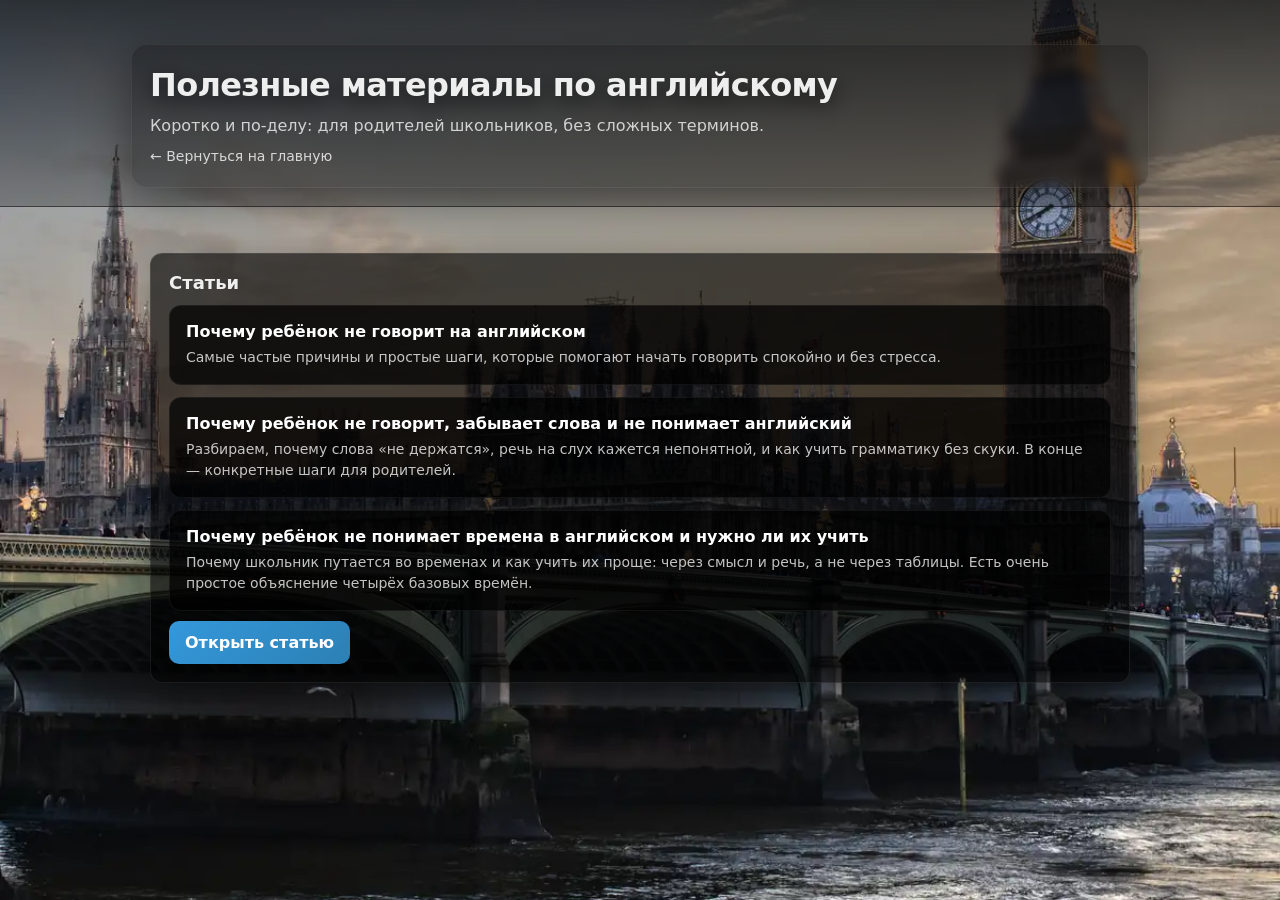
==== articles/index.html @ 31bdec74 "add articles and AI English Tutor frontend" ====
<!DOCTYPE html>
<html lang="ru">
<head>
  <meta charset="UTF-8" />
  <meta name="viewport" content="width=device-width, initial-scale=1.0" />
  <title>Полезные материалы по английскому — Anna English AI</title>
  <meta name="description" content="Короткие и понятные материалы для родителей школьников: как помочь ребёнку с английским и как начать занятия." />
  <link rel="canonical" href="https://anna.korobkovhub.ru/articles/" />
  <style>
    :root {
      --bg: rgba(0,0,0,0.62);
      --card: rgba(0,0,0,0.72);
      --border: rgba(255,255,255,0.08);
      --text: rgba(255,255,255,0.92);
      --muted: rgba(255,255,255,0.76);
      --accent: #3498db;
      --accent2: #2c80b4;
    }

    body {
      margin: 0;
      font-family: system-ui, -apple-system, Segoe UI, Arial, sans-serif;
      color: var(--text);
      background-image: url("../images/London.webp");
      background-repeat: no-repeat;
      background-position: center center;
      background-attachment: fixed;
      background-size: cover;
      background-color: #070a0f;
    }

    .wrap {
      max-width: 980px;
      margin: 0 auto;
      padding: 28px 16px 64px;
    }

    .top {
      background: linear-gradient(180deg, rgba(0,0,0,0.70), rgba(0,0,0,0.25));
      border-bottom: 1px solid rgba(255,255,255,0.06);
      padding: 44px 16px 18px;
    }

    .top-inner {
      max-width: 980px;
      margin: 0 auto;
      background: rgba(0,0,0,0.28);
      border: 1px solid rgba(255,255,255,0.06);
      border-radius: 16px;
      padding: 22px 18px;
      box-shadow: 0 12px 50px rgba(0,0,0,0.45);
      backdrop-filter: blur(6px);
    }

    h1 {
      margin: 0 0 10px;
      font-size: 32px;
      line-height: 1.15;
      letter-spacing: -0.02em;
      text-shadow: 0 6px 22px rgba(0,0,0,0.75);
    }

    .subtitle {
      margin: 0;
      color: var(--muted);
      line-height: 1.5;
    }

    .section {
      margin: 18px 0;
      background: var(--bg);
      border: 1px solid var(--border);
      border-radius: 12px;
      padding: 18px;
      box-shadow: 0 10px 40px rgba(0,0,0,0.35);
    }

    .article-list {
      display: grid;
      gap: 12px;
      grid-template-columns: 1fr;
      margin-top: 12px;
    }

    .item {
      text-align: left;
      background: var(--card);
      border: 1px solid rgba(255,255,255,0.06);
      border-radius: 12px;
      padding: 16px;
    }

    .item a {
      color: #fff;
      text-decoration: none;
      font-weight: 700;
      display: inline-block;
      margin-bottom: 6px;
    }

    .item a:hover { text-decoration: underline; }

    .desc {
      margin: 0;
      color: var(--muted);
      line-height: 1.5;
      font-size: 14px;
    }

    .back {
      display: inline-block;
      margin-top: 10px;
      color: rgba(255,255,255,0.78);
      text-decoration: none;
      font-size: 14px;
    }
    .back:hover { color: #fff; }

    .btn {
      display: inline-block;
      padding: 12px 16px;
      border-radius: 10px;
      background: linear-gradient(135deg, var(--accent), var(--accent2));
      color: #fff;
      text-decoration: none;
      font-weight: 700;
      margin-top: 10px;
    }
    .btn:hover { filter: brightness(1.05); }

    @media (max-width: 720px) {
      .top { padding: 36px 12px 14px; }
      .top-inner { padding: 18px 14px; }
      h1 { font-size: 26px; }
    }
  </style>
</head>
<body>
  <header class="top">
    <div class="top-inner">
      <h1>Полезные материалы по английскому</h1>
      <p class="subtitle">Коротко и по‑делу: для родителей школьников, без сложных терминов.</p>
      <a class="back" href="/">← Вернуться на главную</a>
    </div>
  </header>

  <main class="wrap">
    <section class="section">
      <h2 style="margin:0 0 8px; font-size:18px;">Статьи</h2>
      <div class="article-list">
        <div class="item">
          <a href="/articles/child-not-speaking.html">Почему ребёнок не говорит на английском</a>
          <p class="desc">Самые частые причины и простые шаги, которые помогают начать говорить спокойно и без стресса.</p>
        </div>
        <div class="item">
          <a href="/articles/child-english-problems.html">Почему ребёнок не говорит, забывает слова и не понимает английский</a>
          <p class="desc">Разбираем, почему слова «не держатся», речь на слух кажется непонятной, и как учить грамматику без скуки. В конце — конкретные шаги для родителей.</p>
        </div>
        <div class="item">
          <a href="/articles/english-tenses-problem.html">Почему ребёнок не понимает времена в английском и нужно ли их учить</a>
          <p class="desc">Почему школьник путается во временах и как учить их проще: через смысл и речь, а не через таблицы. Есть очень простое объяснение четырёх базовых времён.</p>
        </div>
      </div>
      <a class="btn" href="/articles/child-not-speaking.html">Открыть статью</a>
    </section>
  </main>
</body>
</html>
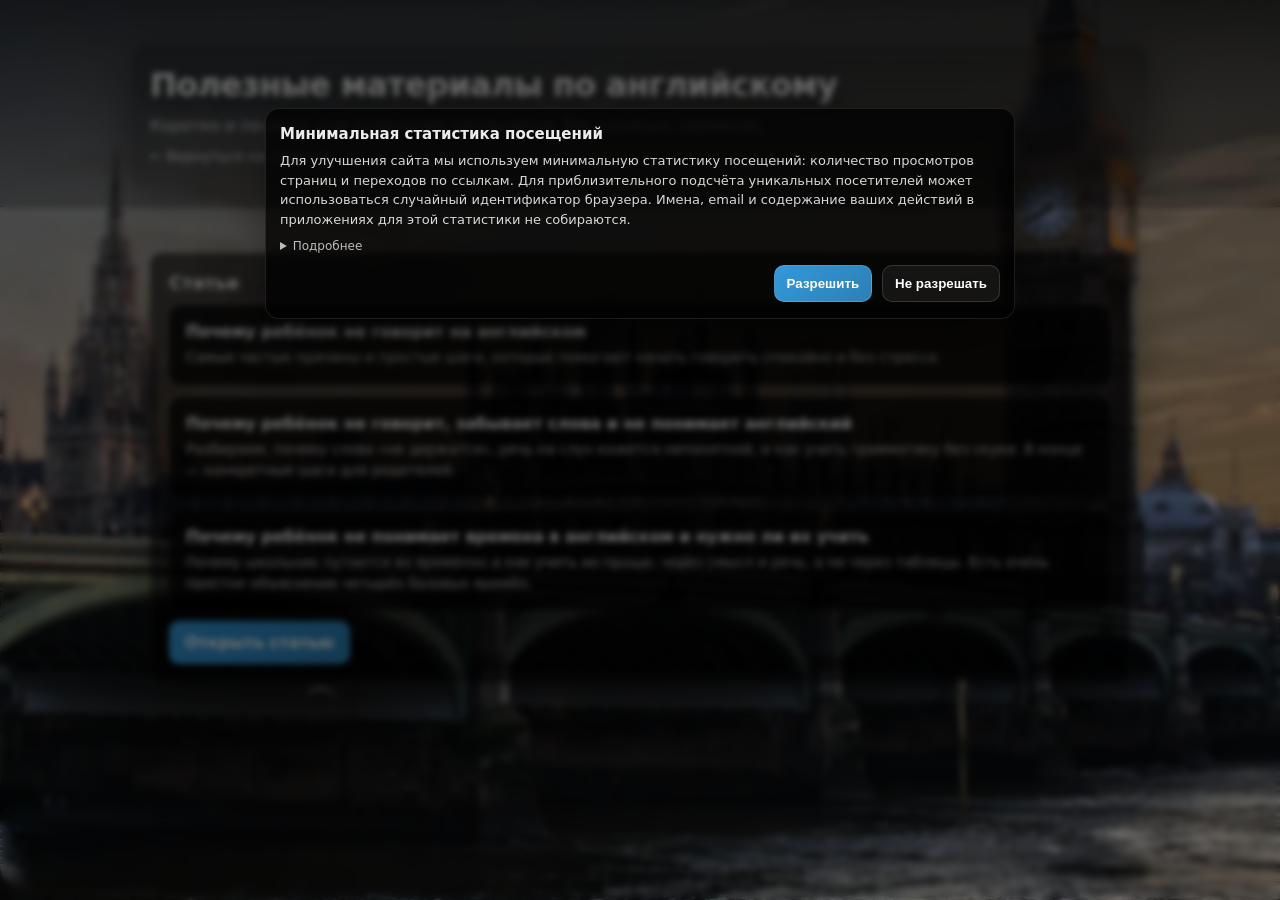
==== commit 31e31c7a: "feat: add site analytics MVP" ====
--- a/articles/index.html
+++ b/articles/index.html
@@ -164,5 +164,6 @@
       <a class="btn" href="/articles/child-not-speaking.html">Открыть статью</a>
     </section>
   </main>
+<script defer src="/analytics.js"></script>
 </body>
 </html>
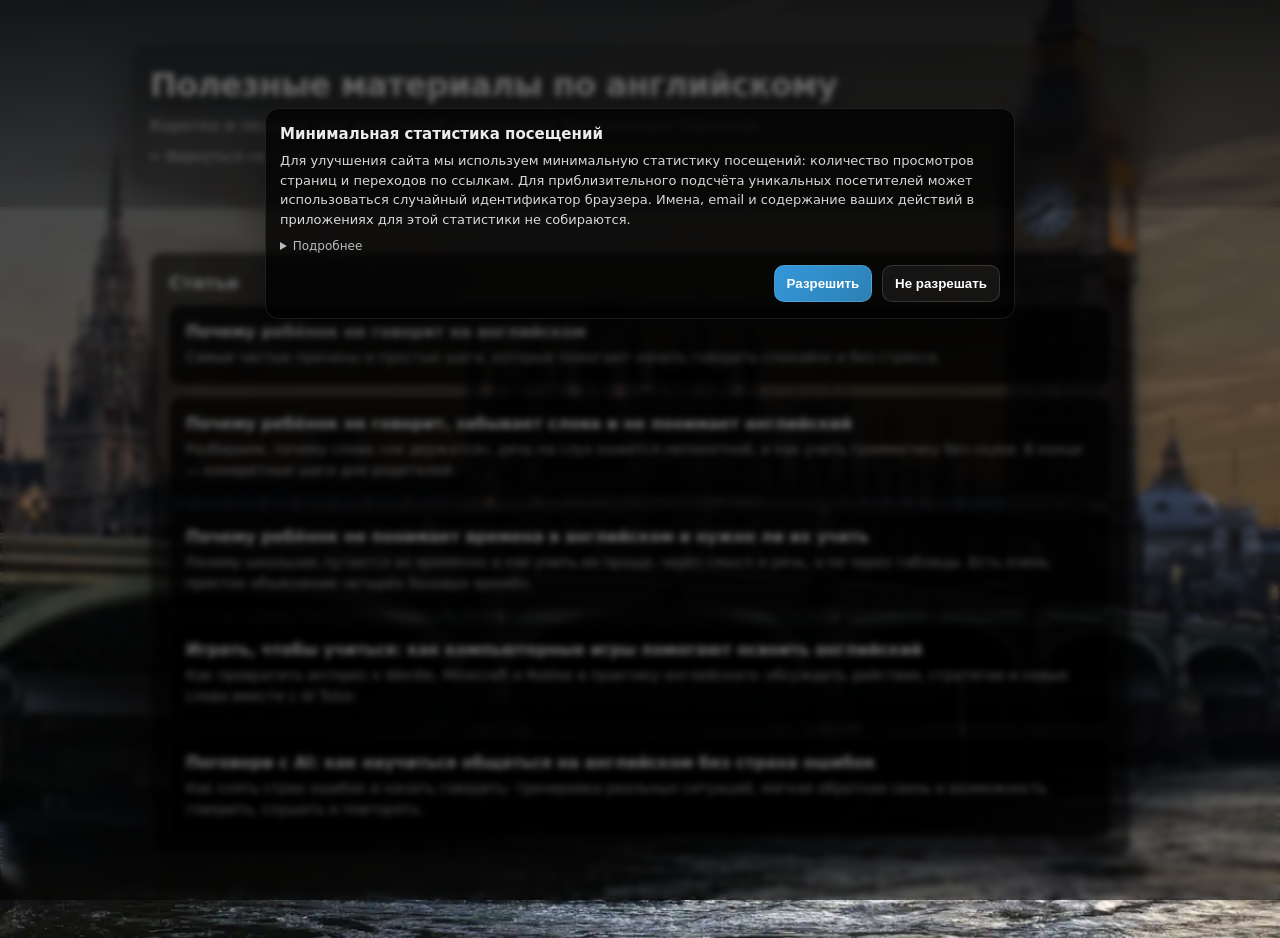
==== commit 096e8890: "content(articles): add materials and update sitemap" ====
--- a/articles/index.html
+++ b/articles/index.html
@@ -160,8 +160,15 @@
           <a href="/articles/english-tenses-problem.html">Почему ребёнок не понимает времена в английском и нужно ли их учить</a>
           <p class="desc">Почему школьник путается во временах и как учить их проще: через смысл и речь, а не через таблицы. Есть очень простое объяснение четырёх базовых времён.</p>
         </div>
+        <div class="item">
+          <a href="/articles/english-through-games.html">Играть, чтобы учиться: как компьютерные игры помогают освоить английский</a>
+          <p class="desc">Как превратить интерес к Wordle, Minecraft и Roblox в практику английского: обсуждать действия, стратегии и новые слова вместе с AI Tutor.</p>
+        </div>
+        <div class="item">
+          <a href="/articles/speak-english-with-ai.html">Поговори с AI: как научиться общаться на английском без страха ошибок</a>
+          <p class="desc">Как снять страх ошибок и начать говорить: тренировка реальных ситуаций, мягкая обратная связь и возможность говорить, слушать и повторять.</p>
+        </div>
       </div>
-      <a class="btn" href="/articles/child-not-speaking.html">Открыть статью</a>
     </section>
   </main>
 <script defer src="/analytics.js"></script>
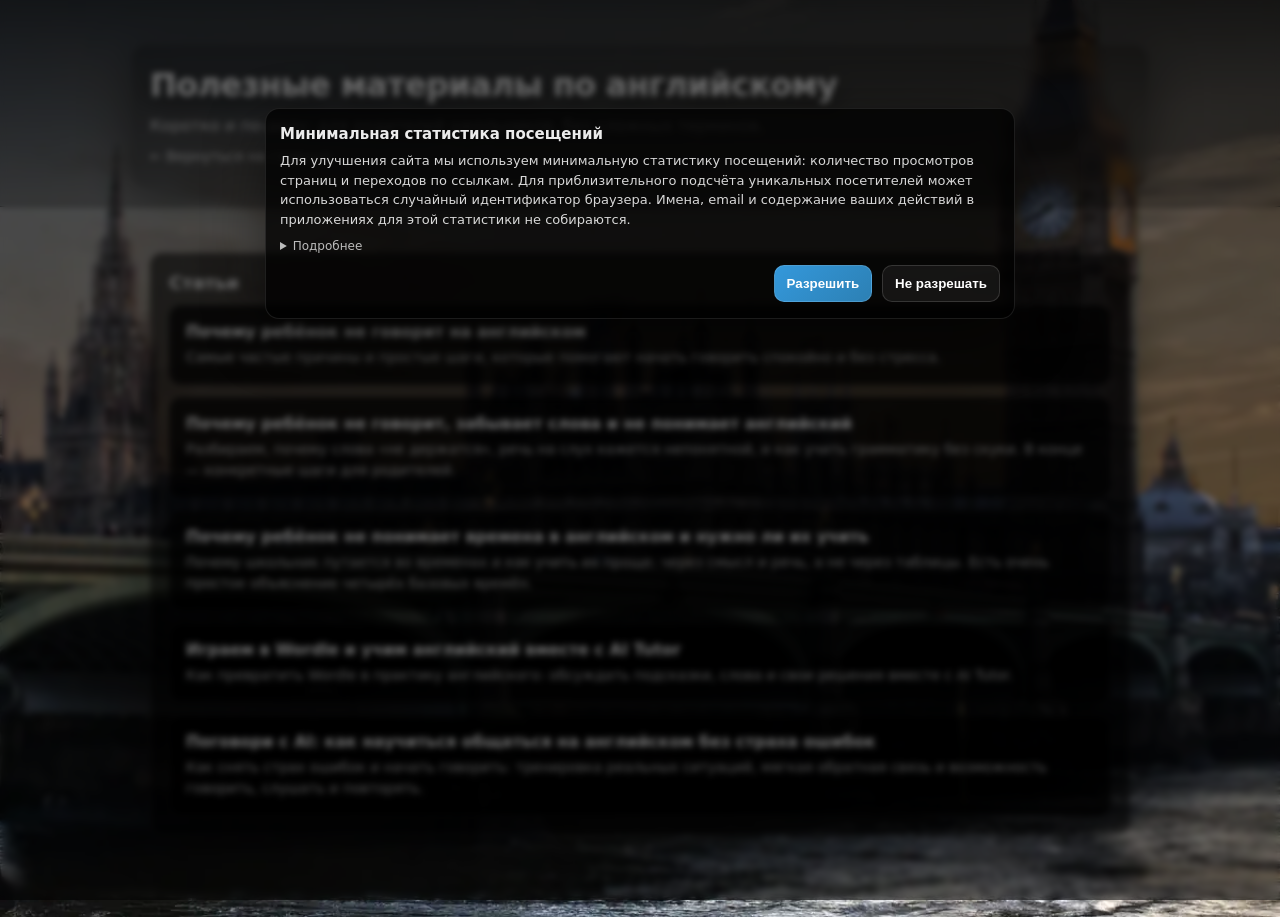
==== commit abd5e05d: "Update site articles and improve Wordle candidate validation" ====
--- a/articles/index.html
+++ b/articles/index.html
@@ -161,8 +161,8 @@
           <p class="desc">Почему школьник путается во временах и как учить их проще: через смысл и речь, а не через таблицы. Есть очень простое объяснение четырёх базовых времён.</p>
         </div>
         <div class="item">
-          <a href="/articles/english-through-games.html">Играть, чтобы учиться: как компьютерные игры помогают освоить английский</a>
-          <p class="desc">Как превратить интерес к Wordle, Minecraft и Roblox в практику английского: обсуждать действия, стратегии и новые слова вместе с AI Tutor.</p>
+          <a href="/articles/english-through-games.html">Играем в Wordle и учим английский вместе с AI Tutor</a>
+          <p class="desc">Как превратить Wordle в практику английского: обсуждать подсказки, слова и свои решения вместе с AI Tutor.</p>
         </div>
         <div class="item">
           <a href="/articles/speak-english-with-ai.html">Поговори с AI: как научиться общаться на английском без страха ошибок</a>
